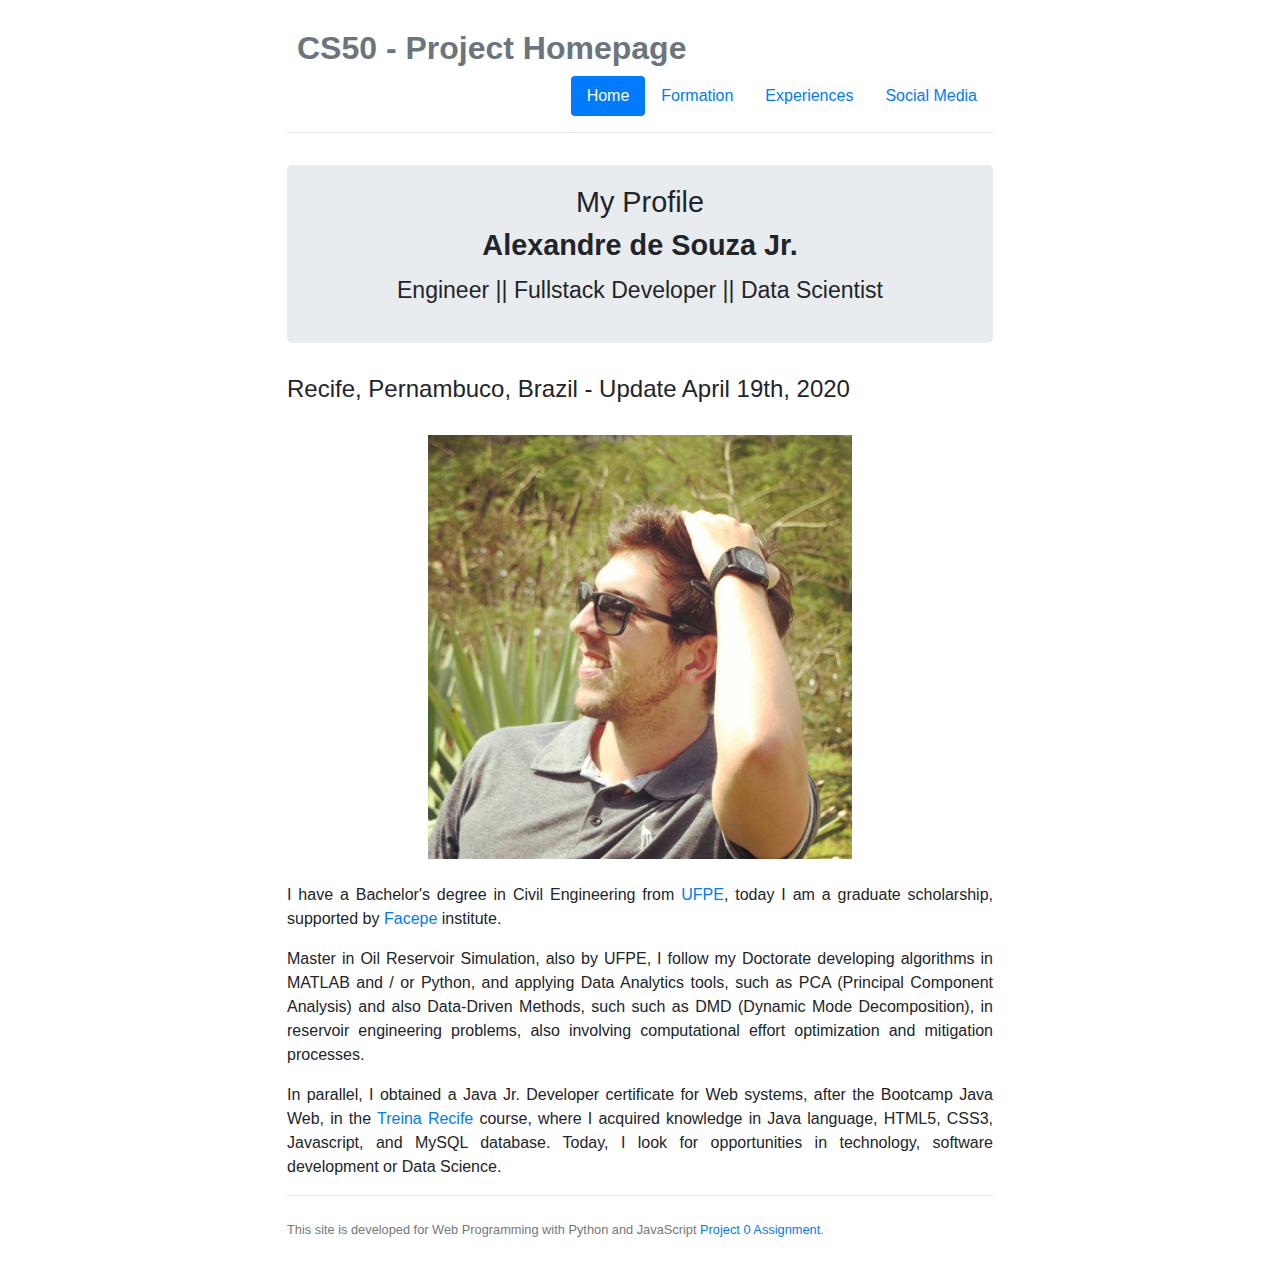
==== Project-00-Homepage/index.html @ d386a92e "Homepage Project - Initial Version" ====
<!doctype html>
<html lang="en">
  <head>
    <meta charset="utf-8">
    <meta name="viewport" content="width=device-width, initial-scale=1, shrink-to-fit=no">
    <title>CS50 - Alexandre de Souza Jr</title>
    <link rel="stylesheet" href="https://maxcdn.bootstrapcdn.com/bootstrap/4.0.0/css/bootstrap.min.css" integrity="sha384-Gn5384xqQ1aoWXA+058RXPxPg6fy4IWvTNh0E263XmFcJlSAwiGgFAW/dAiS6JXm" crossorigin="anonymous">
    <link rel="stylesheet" href="css/styles.css">
</head>

  <body>
    <div class="container">
      <header class="header clearfix">
        <nav>
          <div class="text-muted brand align-middle">CS50 - Project Homepage</div>

          <ul class="mobile-menu-bg nav nav-pills vcenter justified navbar-center">
            <li class="nav-item">
              <a class="nav-link active" href="index.html">Home</a>
            </li>
            <li class="nav-item">
              <a class="nav-link" href="formation.html">Formation</a>
            </li>
            <li class="nav-item">
              <a class="nav-link" href="experiences.html">Experiences</a>
            </li>
            <li class="nav-item">
              <a class="nav-link" href="social.html">Social Media</a>
            </li>
          </ul>
		  
        </nav>
      </header>

      <main role="main">
	  <div class="jumbotron">
		  <p class="lead">My Profile</br> 
		  <b>Alexandre de Souza Jr.</b></br>
		  <small>Engineer || Fullstack Developer || Data Scientist</small></br>
          </p>
        </div>
			
        <div class="row">
          <div class="col-lg-12" style="text-align: justify;">
            <h4>Recife, Pernambuco, Brazil - Update April 19th, 2020</h4>
			</br>
			<div align="middle">
				<img src="img/me.jpg" class="img-fluid" alt="Responsive image" width="60%" height="60%">
			</div>
			</br>
			<p>I have a Bachelor's degree in Civil Engineering from <a href="https://www.ufpe.br/poscivil">UFPE</a>, today I am a graduate scholarship, supported by <a href="http://www.facepe.br/">Facepe</a> institute.</p>

			<p>Master in ​​Oil Reservoir Simulation, also by UFPE, I follow my Doctorate developing algorithms in MATLAB and / or Python, and applying Data Analytics tools, such as PCA (Principal Component Analysis) and also Data-Driven Methods, such such as DMD (Dynamic Mode Decomposition), in reservoir engineering problems, also involving computational effort optimization and mitigation processes.</p>

			<p>In parallel, I obtained a Java Jr. Developer certificate for Web systems, after the Bootcamp Java Web, in the <a href="https://treinarecife.com.br/">Treina Recife</a> course, where I acquired knowledge in Java language, HTML5, CSS3, Javascript, and MySQL database. Today, I look for opportunities in technology, software development or Data Science.</p>
			
          </div>
        </div>
      </main>

      <footer class="footer">
        <p class="thanks">
        This site is developed for Web Programming with Python and JavaScript <a href="https://cs50.github.io/web/projects/0/">Project 0 Assignment</a>.
        </p>
      </footer>

    </div>

<script src="https://code.jquery.com/jquery-3.2.1.slim.min.js" integrity="sha384-KJ3o2DKtIkvYIK3UENzmM7KCkRr/rE9/Qpg6aAZGJwFDMVNA/GpGFF93hXpG5KkN" crossorigin="anonymous"></script>
<script src="https://cdnjs.cloudflare.com/ajax/libs/popper.js/1.12.9/umd/popper.min.js" integrity="sha384-ApNbgh9B+Y1QKtv3Rn7W3mgPxhU9K/ScQsAP7hUibX39j7fakFPskvXusvfa0b4Q" crossorigin="anonymous"></script>
<script src="https://maxcdn.bootstrapcdn.com/bootstrap/4.0.0/js/bootstrap.min.js" integrity="sha384-JZR6Spejh4U02d8jOt6vLEHfe/JQGiRRSQQxSfFWpi1MquVdAyjUar5+76PVCmYl" crossorigin="anonymous"></script>
    <script>
      $(document).ready(function() {
        $('.mobile-menu').click(function() {
          $(this).toggleClass('open');
          $('.mobile-menu-bg').toggleClass('open');
          $('.container').toggleClass('open');
        });
      });
    </script>

  </body>
</html>
---- Project-00-Homepage/css/styles.css ----
/* Space out content a bit */
body {
  padding-top: 1.5rem;
  padding-bottom: 1.5rem;
}

.thanks {
  font-size: 0.8rem;
}

.lead b {
  font-weight: 700;
}

/***
 * Everything but the jumbotron gets side spacing
 * for views between mobile and desktop
 **/
.header,
.marketing,
.footer {
  padding-right: 1rem;
  padding-left: 1rem;
}

/* Custom page header */
.header {
  padding-bottom: 1rem;
  border-bottom: 0.05rem solid #e5e5e5;
  /* Space out the masthead */
  margin-bottom: 2rem;
}

.lead {
  font-size: 1.8rem;
  padding: 0.25rem;
}

/* Make the masthead heading the same height as the navigation */
.header h3 {
  margin-top: 0;
  margin-bottom: 0;
  line-height: 3rem;
}

.brand {
  font-size: 2rem;
  font-weight: 600;
  margin-left: 10px;
  display: inline;
}

/* Custom page footer */
.footer {
  padding-top: 1.5rem;
  color: #777;
  border-top: 0.05rem solid #e5e5e5;
}

.container-narrow > hr {
  margin: 2rem 0;
}

.jumbotron {
  text-align: center;
  padding: 0.75rem;
  border-bottom: 0.05rem solid #e5e5e5;
}

.jumbotron .btn {
  padding: 0.75rem 1.5rem;
  font-size: 1.5rem;
}

/* Customize container */
@media (min-width: 48em) {
  .container {
    max-width: 46rem;
  }
}
/* Responsive: Portrait tablets and up */
@media screen and (min-width: 48em) {
  /* Remove the padding we set earlier */
  .header,
.marketing,
.footer {
    padding-right: 0;
    padding-left: 0;
  }

  /* Remove the bottom border on the jumbotron for visual effect */
  .jumbotron {
    border-bottom: 0;
  }
}
@media only screen and (max-width: 640px) {
  /* Reduce the padding we set earlier for smartphones in portrait mode */
  .header,
.marketing,
.footer {
    padding-right: 0.5rem;
    padding-left: 0.5rem;
  }

  /* Remove border and margin on mobile */
  .header {
    border-bottom: none;
    margin-bottom: 0;
  }

  /* Increase nav font size on mobile */
  .nav-item {
    font-size: 1.1rem;
    margin: auto;
    width: 50%;
  }

  .navbar-center {
    margin-top: 0px;
    float: none !important;
    display: block;
  }

  .mobile-menu-bg {
    background: #282828;
    color: #FFF;
    position: absolute;
    top: -208px;
    left: 0;
    width: 100%;
    height: 208px;
    padding: 20px;
    transition: top 300ms cubic-bezier(0.17, 0.04, 0.03, 0.94);
    overflow: hidden;
    box-sizing: border-box;
  }

  .container {
    -webkit-transition: margin 300ms cubic-bezier(0.17, 0.04, 0.03, 0.94);
    -moz-transition: margin 300ms cubic-bezier(0.17, 0.04, 0.03, 0.94);
    -o-transition: margin 300ms cubic-bezier(0.17, 0.04, 0.03, 0.94);
    transition: margin 300ms cubic-bezier(0.17, 0.04, 0.03, 0.94);
  }

  .mobile-menu-bg.open {
    top: 0;
  }

  .container.open {
    margin-top: 208px;
  }

  .mobile-menu {
    float: right;
    display: inline-block;
  }

  .mobile-menu span {
    display: block;
    position: absolute;
    height: 3px;
    width: 100%;
    background: #c82506;
    border-radius: 3px;
    opacity: 1;
    left: 0;
    -webkit-transform: rotate(0deg);
    -moz-transform: rotate(0deg);
    -o-transform: rotate(0deg);
    transform: rotate(0deg);
    -webkit-transition: 450ms ease-in-out;
    -moz-transition: 450ms ease-in-out;
    -o-transition: 450ms ease-in-out;
    transition: 450ms ease-in-out;
  }

  .mobile-menu span:nth-child(1) {
    top: 0px;
  }

  .mobile-menu span:nth-child(2) {
    top: 11px;
  }

  .mobile-menu span:nth-child(3) {
    top: 22px;
  }

  .mobile-menu.open span:nth-child(1) {
    top: 10px;
    -webkit-transform: rotate(135deg);
    -moz-transform: rotate(135deg);
    -o-transform: rotate(135deg);
    transform: rotate(135deg);
  }

  .mobile-menu.open span:nth-child(2) {
    opacity: 0;
    left: -60px;
  }

  .mobile-menu.open span:nth-child(3) {
    top: 10px;
    -webkit-transform: rotate(-135deg);
    -moz-transform: rotate(-135deg);
    -o-transform: rotate(-135deg);
    transform: rotate(-135deg);
  }

  .papers {
    margin-top: 15px;
  }
}
ul > li {
  color: green;
}

ul > ol > li {
  color: blue;
}

ul > ol > ol {
  color: orange;
}

/* SCSS */
.navbar-center {
  margin-top: 4px;
  text-align: center;
  float: right !important;
}
.navbar-center > li {
  float: none;
  display: inline-block;
}
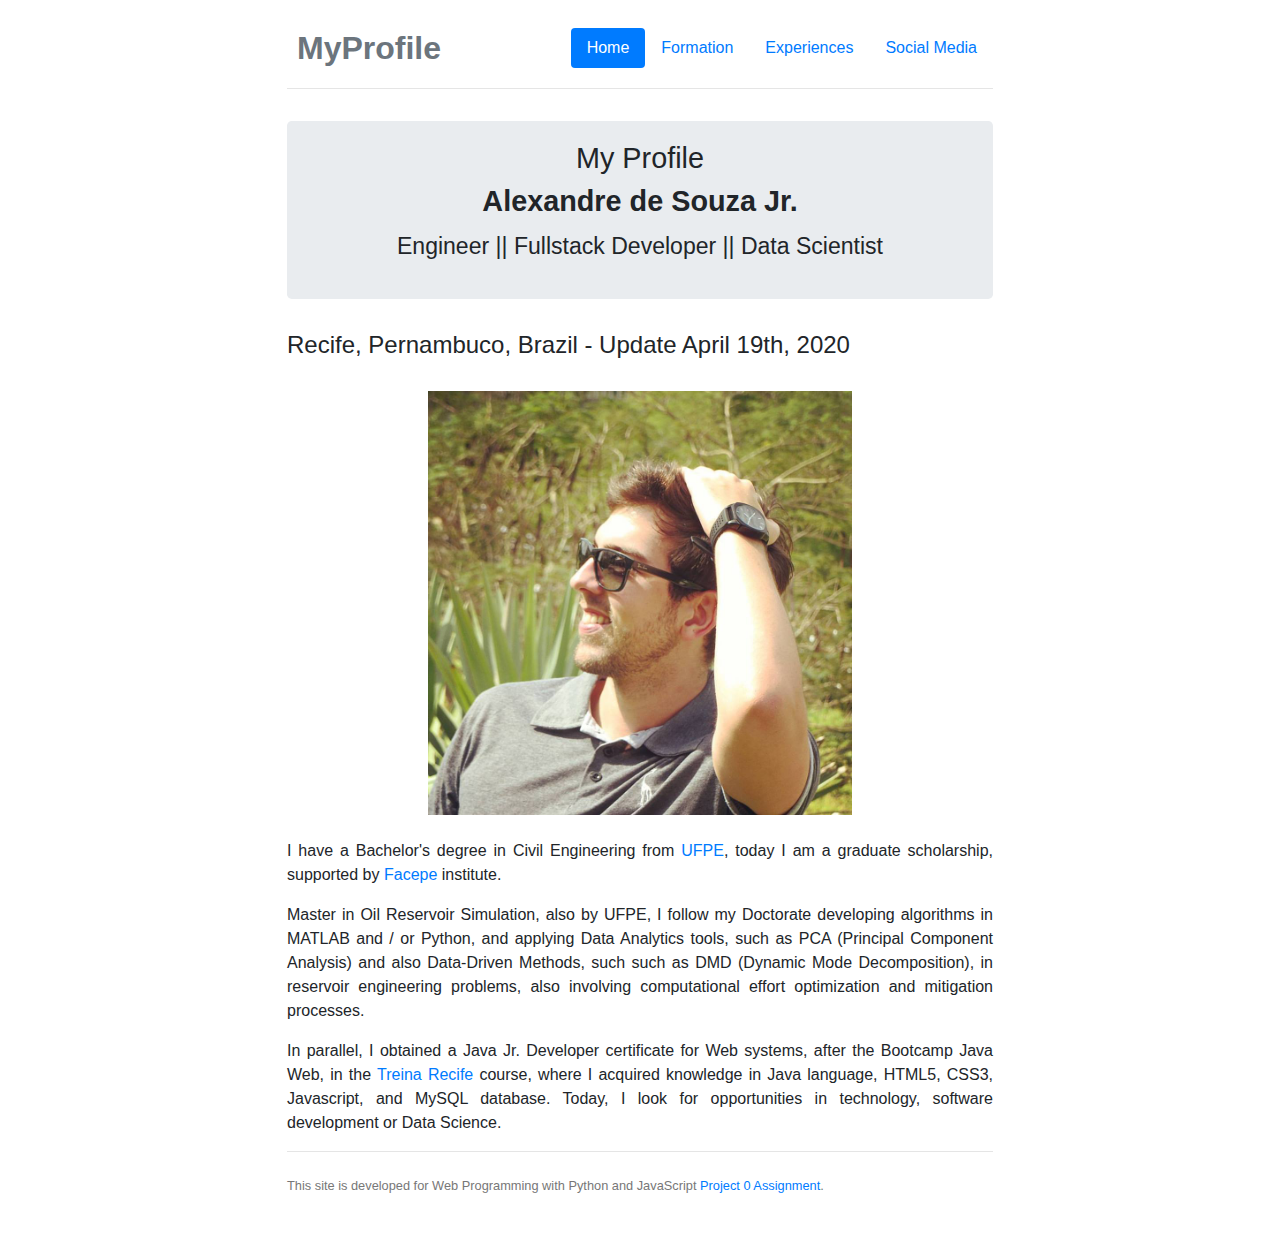
==== commit f72f5233: "Update 'index' file" ====
--- a/Project-00-Homepage/index.html
+++ b/Project-00-Homepage/index.html
@@ -13,7 +13,7 @@
     <div class="container">
       <header class="header clearfix">
         <nav>
-          <div class="text-muted brand align-middle">CS50 - Project Homepage</div>
+          <div class="text-muted brand align-middle">MyProfile</div>
 
           <ul class="mobile-menu-bg nav nav-pills vcenter justified navbar-center">
             <li class="nav-item">
